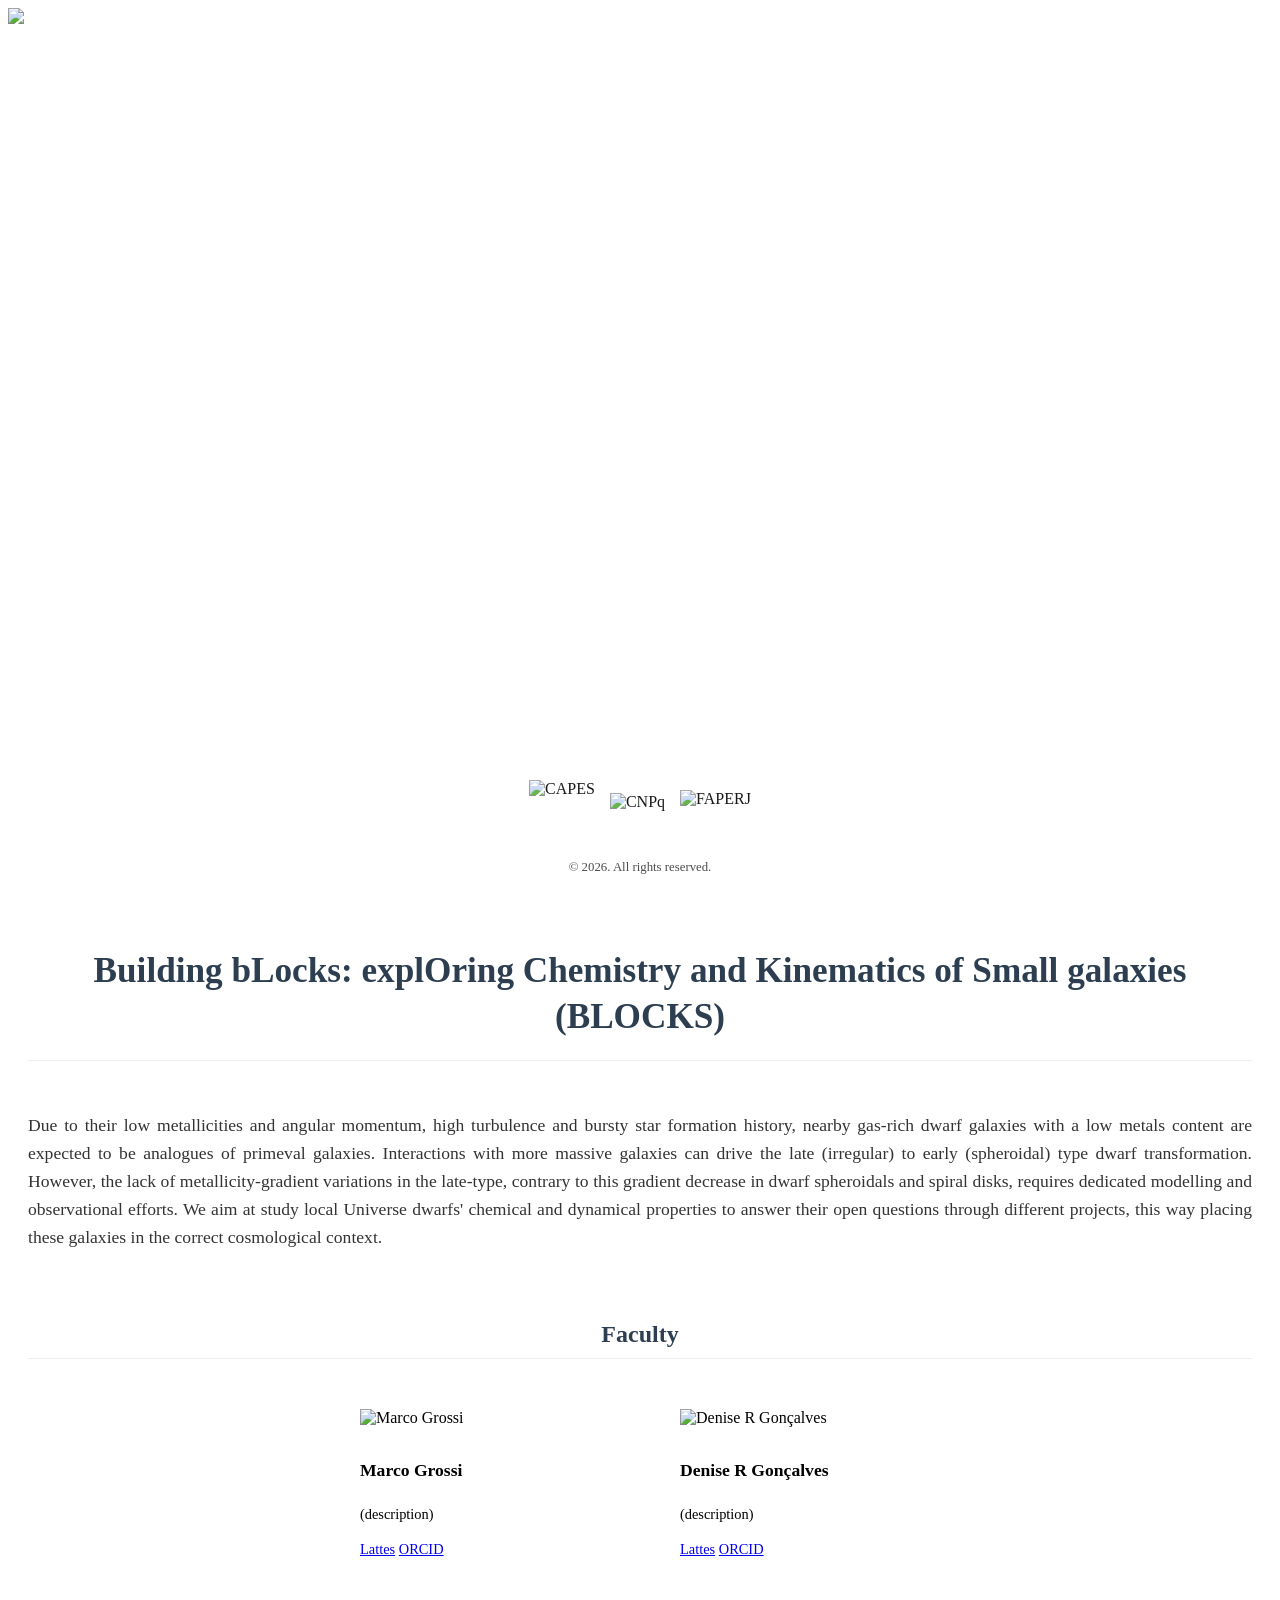
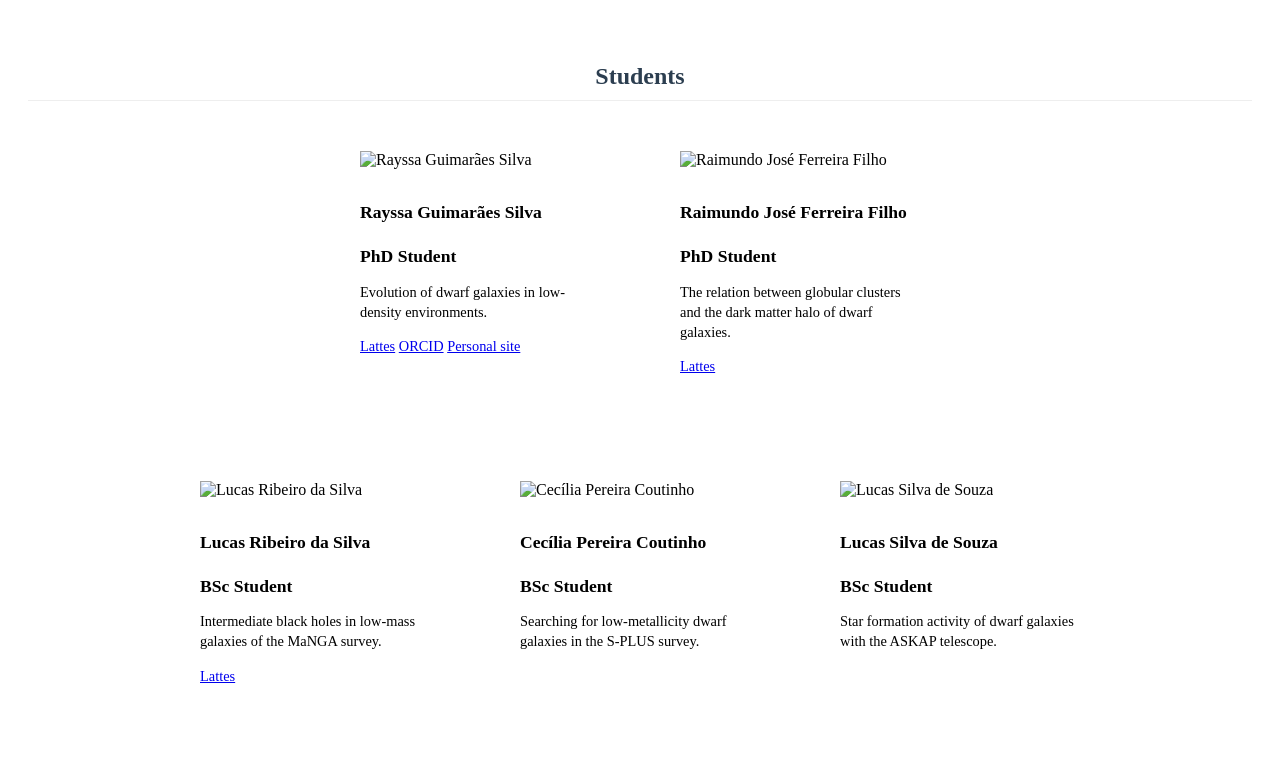
==== public/index.html @ 4dc5b3e9 "Altera relURL para absURL na sidebar" ====
<!DOCTYPE html>
<html xmlns="http://www.w3.org/1999/xhtml" xml:lang="en" lang="en">
<head><script src="/livereload.js?mindelay=10&amp;v=2&amp;port=1313&amp;path=livereload" data-no-instant defer></script>
  <link href="https://gmpg.org/xfn/11" rel="profile">
  <meta http-equiv="content-type" content="text/html; charset=utf-8">
  <meta name="generator" content="Hugo 0.123.7">

  
  <meta name="viewport" content="width=device-width, initial-scale=1.0">

  <title>BLOCKS</title>
  <meta name="description" content="The Dwarf Galaxies Group at the Valongo Observatory, Federal University of Rio de Janeiro." />

  
  <link rel="stylesheet" href="http://localhost:1313/css/print.css" media="print">
  
<link rel="stylesheet" href="http://localhost:1313/css/hyde-bundle.css">  <link rel="stylesheet" href="https://fonts.googleapis.com/css?family=Abril+Fatface|PT+Sans:400,400i,700">
<link href="https://fonts.googleapis.com/css2?family=Montserrat:wght@900&display=swap" rel="stylesheet">

  
  <link rel="apple-touch-icon-precomposed" sizes="144x144" href="http://localhost:1313/apple-touch-icon-144-precomposed.png">
  <link rel="shortcut icon" href="http://localhost:1313/aa.jpeg">

  
  <link href="http://localhost:1313/index.xml" rel="alternate" type="application/rss+xml" title="BLOCKS" />
  
</head>

  <body class="ufrj ">
  <style>
 
.sidebar-about a {
    text-decoration: none;
}

.sidebar-image {
    margin-bottom: 0px; 
}

.sidebar-about h1 {
    font-size: 1.8rem;
    font-weight: 800;
    margin-top: 0;
    margin-bottom: 12px;
    color: #ffffff;
}

.sidebar-about .lead {
    font-size: 0.95rem;
    line-height: 1.5;
    color: rgba(255, 255, 255, 0.7); 
    margin-bottom: 40px;
}

 
.sidebar-nav {
    list-style: none;
    padding: 0;
    margin: 0;
    display: flex;
    flex-direction: column;
    gap: 15px; 
}

.sidebar-nav a {
    display: block;
    color: #ffffff;
    font-size: 1.10rem; 
    font-weight: 500;
    letter-spacing: 0.5px;
    text-decoration: none;
    transition: all 0.2s ease-in-out;
}

.sidebar-nav a:hover {
    color: #e67e22; 
    transform: translateX(4px); 
}
</style>

<aside class="sidebar">
  <div class="container sidebar-sticky" style="display: flex; flex-direction: column; min-height: 100vh; justify-content: flex-start;">
    
    <div>
        
          <div class="sidebar-image">
            <img src="http://localhost:1313/images/b.jpeg" />
          </div>
        

        <div class="sidebar-about">
          <a href="http://localhost:1313/"><h1>BLOCKS</h1></a>
          <p class="lead">
           The Dwarf Galaxies Group at the Valongo Observatory, Federal University of Rio de Janeiro. 
          </p>
        </div>

        <nav>
          <ul class="sidebar-nav">
            <li><a href="http://localhost:1313/">Home</a> </li>
            <li><a href="http://localhost:1313/research/"> Research </a></li><li><a href="http://localhost:1313/publications/"> Publications &amp; Data </a></li><li><a href="http://localhost:1313/contact/"> Contact </a></li>
          </ul>
        </nav>
    </div>

    <div style="margin-top: auto; width: 100%; text-align: center; padding-bottom: 20px;">
        
        <p style="font-size: 0.65rem; color: rgba(255,255,255,0.5); text-transform: uppercase; margin-bottom: 15px; letter-spacing: 2px; border-top: 1px solid rgba(255,255,255,0.1); padding-top: 15px; margin-left: 10px; margin-right: 10px;">
            Support
        </p>
        
        <div style="display: flex; flex-direction: row; justify-content: center; align-items: center; gap: 15px; flex-wrap: nowrap;">
            
            <img src="http://localhost:1313/images/capes.png" alt="CAPES" 
                style="height: 60px; width: auto; opacity: 0.9;">

            <img src="http://localhost:1313/images/cnpq.png" alt="CNPq" 
                style="height: 35px; width: auto; opacity: 0.9;">

            <img src="http://localhost:1313/images/faperj.png" alt="FAPERJ" 
                style="height: 40px; width: auto; opacity: 0.9;">
                    </div>
      
        <p style="margin-top: 20px; font-size: 0.8rem; opacity: 0.7;">
            &copy; 2026. All rights reserved. 
        </p>
    </div>

  </div>
  
</aside>
    
    <main class="content container">
    
    <style>

.container, main.content {
    max-width: none !important; 
    width: auto !important;     
}

/* HOME */
.home-container {
    width: 100%; 
    max-width: 1600px; /* Igual à página de Research */
    margin: 0 auto;    
    padding: 0 20px;
    box-sizing: border-box;
    display: flex;
    flex-direction: column;
    align-items: center; 
}

/* TEXTO*/
.home-text {
    width: 100%; /* Permite que o texto vá de uma ponta à outra */
    text-align: justify; 
    font-size: 1.1rem; 
    line-height: 1.6; 
    color: #333; 
    margin: 0 auto 50px auto; 
}

/* ALINHAMENTO DOS TÍTULOS */
.home-container h1 {
    text-align: center;
    margin-top: 40px;
    margin-bottom: 50px;
    font-size: 2.2rem; 
    width: 100%;
    line-height: 1.3;
    color: #2c3e50;
    border-bottom: 1px solid #eee; 
    padding-bottom: 20px;
}

.home-container h2 {
    text-align: center;
    margin-bottom: 30px;
    width: 100%;
    border-bottom: 1px solid #eee; 
    padding-bottom: 10px;
    color: #2c3e50;
}
/* GRADE E AJUSTE DE ESCALA */
.profiles-grid {
    display: flex;
    flex-wrap: wrap;
    justify-content: center; 
    gap: 40px; 
    width: 100%;
    margin-bottom: 50px;
}

.profiles-grid > div {
    width: 280px !important; 
    max-width: 100% !important; 
    padding: 20px !important;
    box-sizing: border-box;
}

/* Tamanho das fotos */
.profiles-grid img {
    width: 130px !important;
    height: 130px !important;
    max-width: 100% !important;
    margin-bottom: 15px !important;
}

/* fonte dos nomes */
.profiles-grid h3,
.profiles-grid h4,
.profiles-grid strong {
    font-size: 1.1rem !important;
    margin-bottom: 8px !important;
}

/* fonte das descrições */
.profiles-grid p, 
.profiles-grid span,
.profiles-grid a {
    font-size: 0.9rem !important;
    line-height: 1.4 !important;
}


</style>
<div class="home-container">
<h1>Building bLocks: explOring Chemistry and Kinematics of Small galaxies <br> (BLOCKS)</h1>
<div class="home-text">
Due to their low metallicities and angular momentum, high turbulence and bursty star formation history, nearby gas-rich dwarf galaxies with a low metals content are expected to be analogues of primeval galaxies. Interactions with more massive galaxies can drive the late (irregular) to early (spheroidal) type dwarf transformation. However, the lack of metallicity-gradient variations in the late-type, contrary to this gradient decrease in dwarf spheroidals and spiral disks, requires dedicated modelling and observational efforts. We aim at study local Universe dwarfs' chemical and dynamical properties to answer their open questions through different projects, this way placing these galaxies in the correct cosmological context.
</div>
<h2>Faculty</h2>
<div class="profiles-grid">
<div class="profile-card">
  <img src="https://servicosweb.cnpq.br/wspessoa/servletrecuperafoto?tipo=1&amp;id=K8060167Y0" alt="Marco Grossi" class="profile-photo" />
  <div class="profile-info">
    <h3>Marco Grossi</h3>
    <h4></h4>
    <p>(description)</p>
    <p class="profile-links">
      
      <a href="https://lattes.cnpq.br/" target="_blank">Lattes</a>
      <a href="https://orcid.org/" target="_blank">ORCID</a>
      
    </p>
  </div>
</div>

<div class="profile-card">
  <img src="http://servicosweb.cnpq.br/wspessoa/servletrecuperafoto?tipo=1&amp;id=K4728416A1" alt="Denise R Gonçalves" class="profile-photo" />
  <div class="profile-info">
    <h3>Denise R Gonçalves</h3>
    <h4></h4>
    <p>(description)</p>
    <p class="profile-links">
      
      <a href="https://lattes.cnpq.br/" target="_blank">Lattes</a>
      <a href="https://orcid.org/" target="_blank">ORCID</a>
      
    </p>
  </div>
</div>

</div>
<h2>Students</h2>
<div class="profiles-grid">
  <div class="profile-card">
    <img src="http://servicosweb.cnpq.br/wspessoa/servletrecuperafoto?tipo=1&amp;id=K8144975Z3" alt="Rayssa Guimarães Silva" class="profile-photo" />
    <div class="profile-info">
      <h3>Rayssa Guimarães Silva</h3>
      <h4>PhD Student</h4>
      <p>Evolution of dwarf galaxies in low-density environments.</p>
      <p class="profile-links">
        
        <a href="https://lattes.cnpq.br/" target="_blank">Lattes</a>
        <a href="https://orcid.org/" target="_blank">ORCID</a>
        <a href="https://rayssags.github.io" target="_blank">Personal site</a>
      </p>
    </div>
  </div>

  <div class="profile-card">
    <img src="http://servicosweb.cnpq.br/wspessoa/servletrecuperafoto?tipo=1&amp;id=K1181249E7" alt="Raimundo José Ferreira Filho" class="profile-photo" />
    <div class="profile-info">
      <h3>Raimundo José Ferreira Filho</h3>
      <h4>PhD Student</h4>
      <p>The relation between globular clusters and the dark matter halo of dwarf galaxies.</p>
      <p class="profile-links">
        
        <a href="https://lattes.cnpq.br/3768018041447676" target="_blank">Lattes</a>
        
        
      </p>
    </div>
  </div>

</div>
<div class="profiles-grid">
  <div class="profile-card">
    <img src="http://servicosweb.cnpq.br/wspessoa/servletrecuperafoto?tipo=1&amp;id=K1131515Z8" alt="Lucas Ribeiro da Silva" class="profile-photo" />
    <div class="profile-info">
      <h3>Lucas Ribeiro da Silva</h3>
      <h4>BSc Student</h4>
      <p>Intermediate black holes in low-mass galaxies of the MaNGA survey.</p>
      <p class="profile-links">
        
        <a href="https://lattes.cnpq.br/0601908903616454" target="_blank">Lattes</a>
        
        
      </p>
    </div>
  </div>

  <div class="profile-card">
    <img src="http://servicosweb.cnpq.br/wspessoa/servletrecuperafoto?tipo=1&amp;id=K1193019T3" alt="Cecília Pereira Coutinho" class="profile-photo" />
    <div class="profile-info">
      <h3>Cecília Pereira Coutinho</h3>
      <h4>BSc Student</h4>
      <p>Searching for low-metallicity dwarf galaxies in the S-PLUS survey.</p>
      <p class="profile-links">
        
        
        
        
      </p>
    </div>
  </div>

  <div class="profile-card">
    <img src="" alt="Lucas Silva de Souza" class="profile-photo" />
    <div class="profile-info">
      <h3>Lucas Silva de Souza</h3>
      <h4>BSc Student</h4>
      <p>Star formation activity of dwarf galaxies with the ASKAP telescope.</p>
      <p class="profile-links">
        
        
        
        
      </p>
    </div>
  </div>

</div>
</div>

    </main>

    
  </body>
</html>
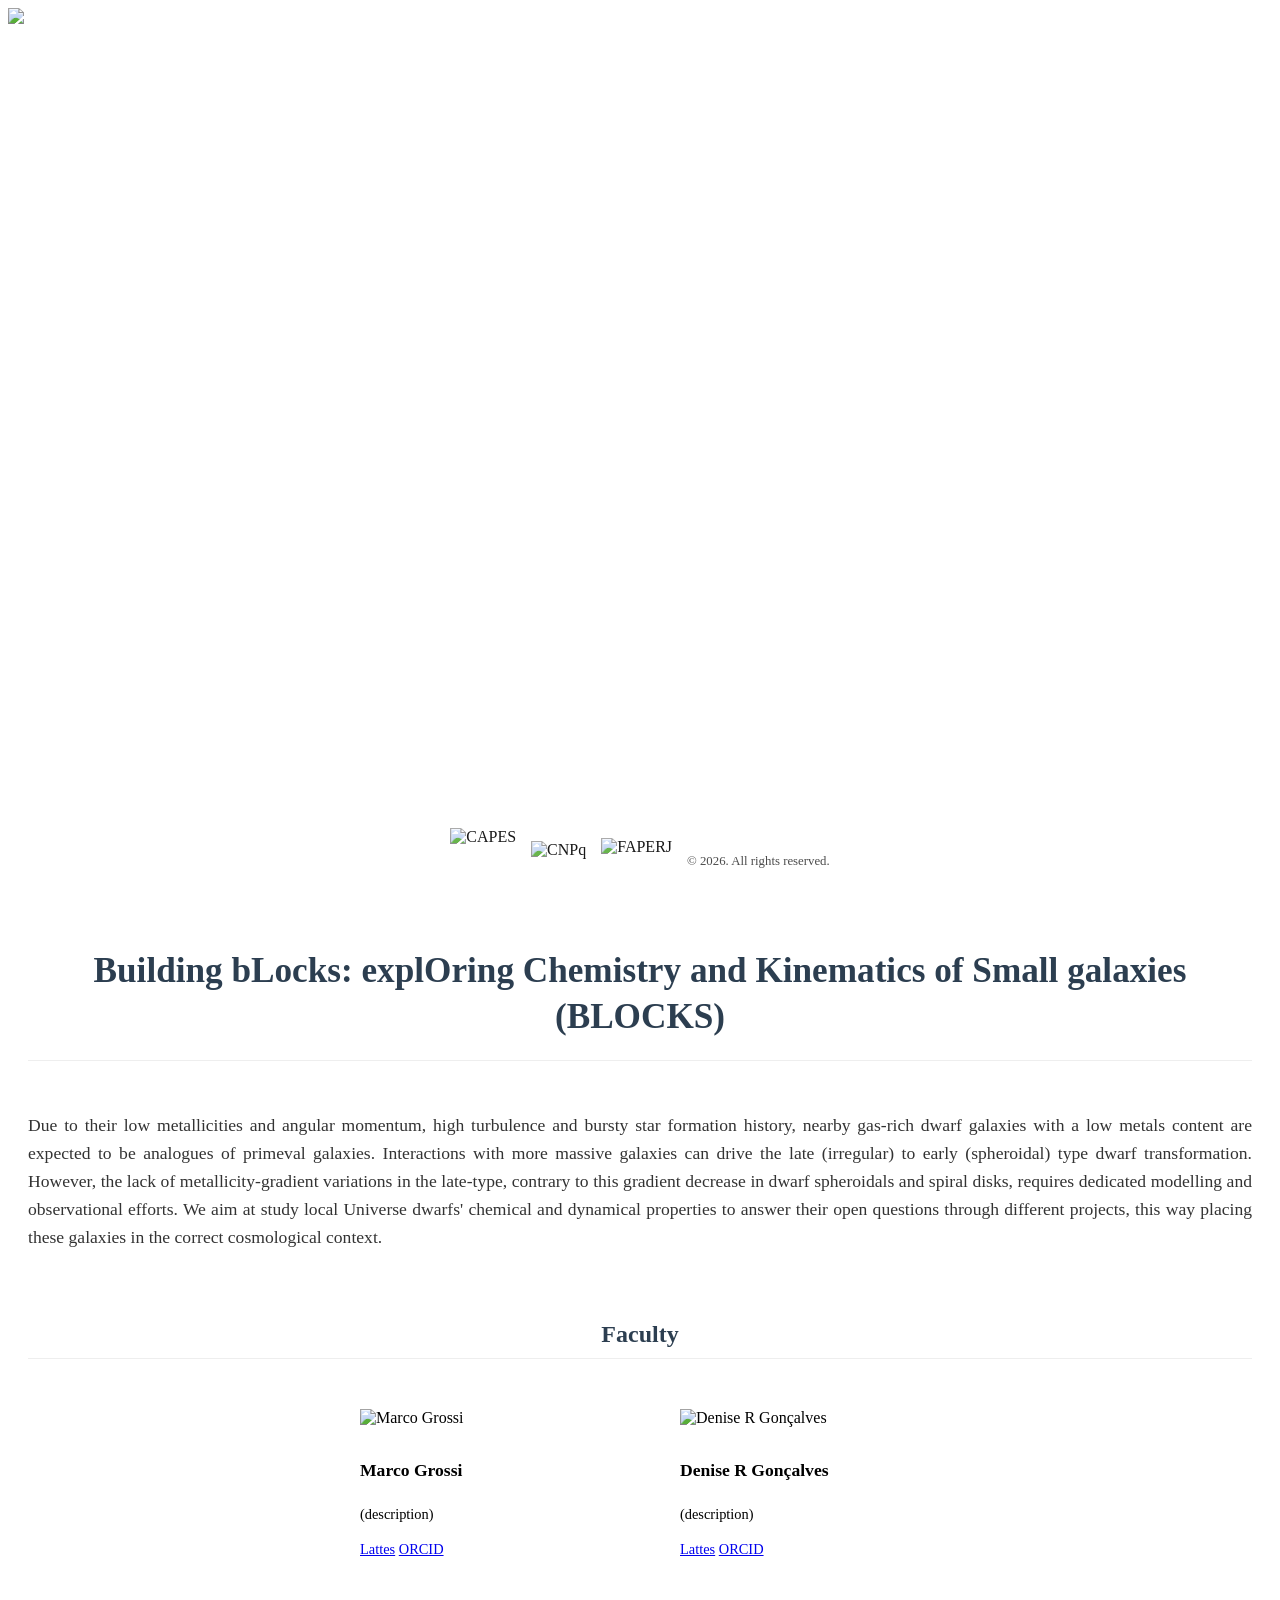
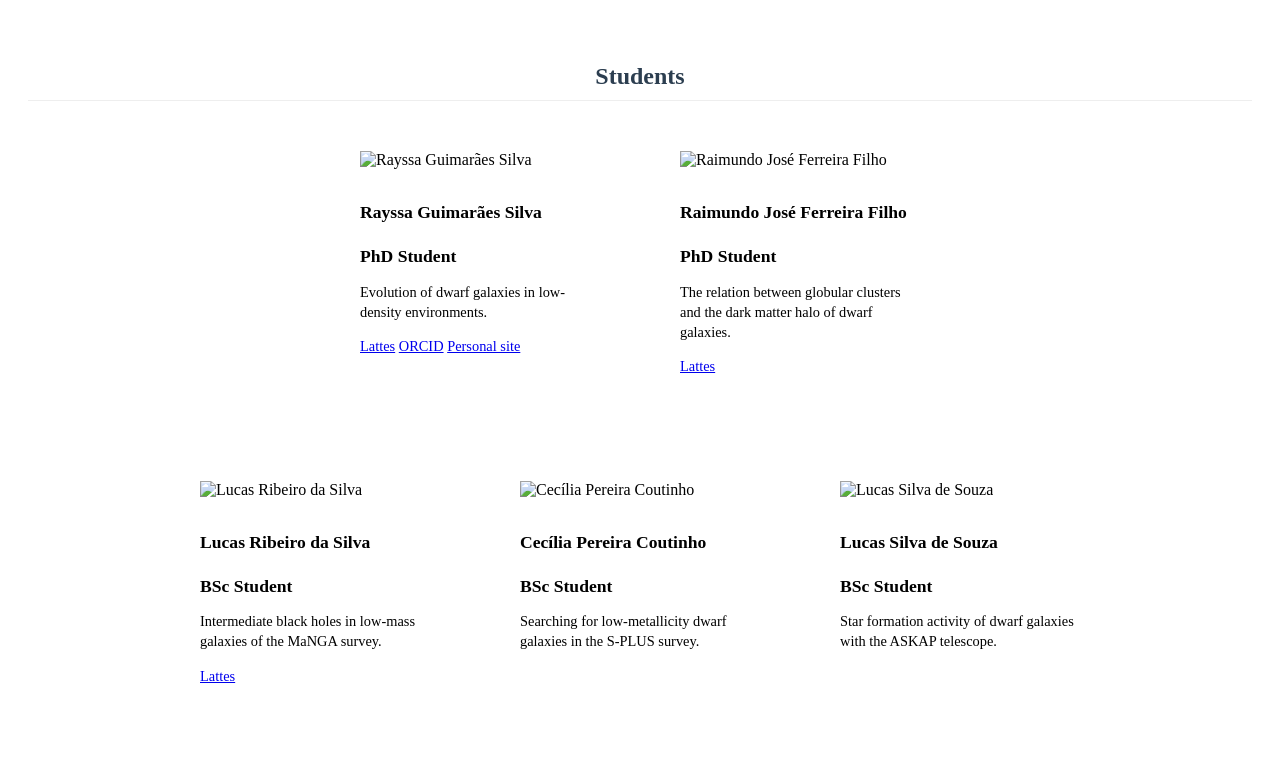
==== commit 78f2f91f: "Padroniza caminhos das imagens da sidebar com barra inicial e relURL" ====
--- a/public/index.html
+++ b/public/index.html
@@ -111,15 +111,14 @@
         
         <div style="display: flex; flex-direction: row; justify-content: center; align-items: center; gap: 15px; flex-wrap: nowrap;">
             
-            <img src="http://localhost:1313/images/capes.png" alt="CAPES" 
-                style="height: 60px; width: auto; opacity: 0.9;">
-
-            <img src="http://localhost:1313/images/cnpq.png" alt="CNPq" 
-                style="height: 35px; width: auto; opacity: 0.9;">
-
-            <img src="http://localhost:1313/images/faperj.png" alt="FAPERJ" 
-                style="height: 40px; width: auto; opacity: 0.9;">
-                    </div>
+        <img src="http://localhost:1313/images/capes.png" alt="CAPES" 
+            style="height: 60px; width: auto; opacity: 0.9;">
+
+        <img src="http://localhost:1313/images/cnpq.png" alt="CNPq" 
+            style="height: 35px; width: auto; opacity: 0.9;">
+
+        <img src="http://localhost:1313/images/faperj.png" alt="FAPERJ" 
+            style="height: 40px; width: auto; opacity: 0.9;">
       
         <p style="margin-top: 20px; font-size: 0.8rem; opacity: 0.7;">
             &copy; 2026. All rights reserved. 
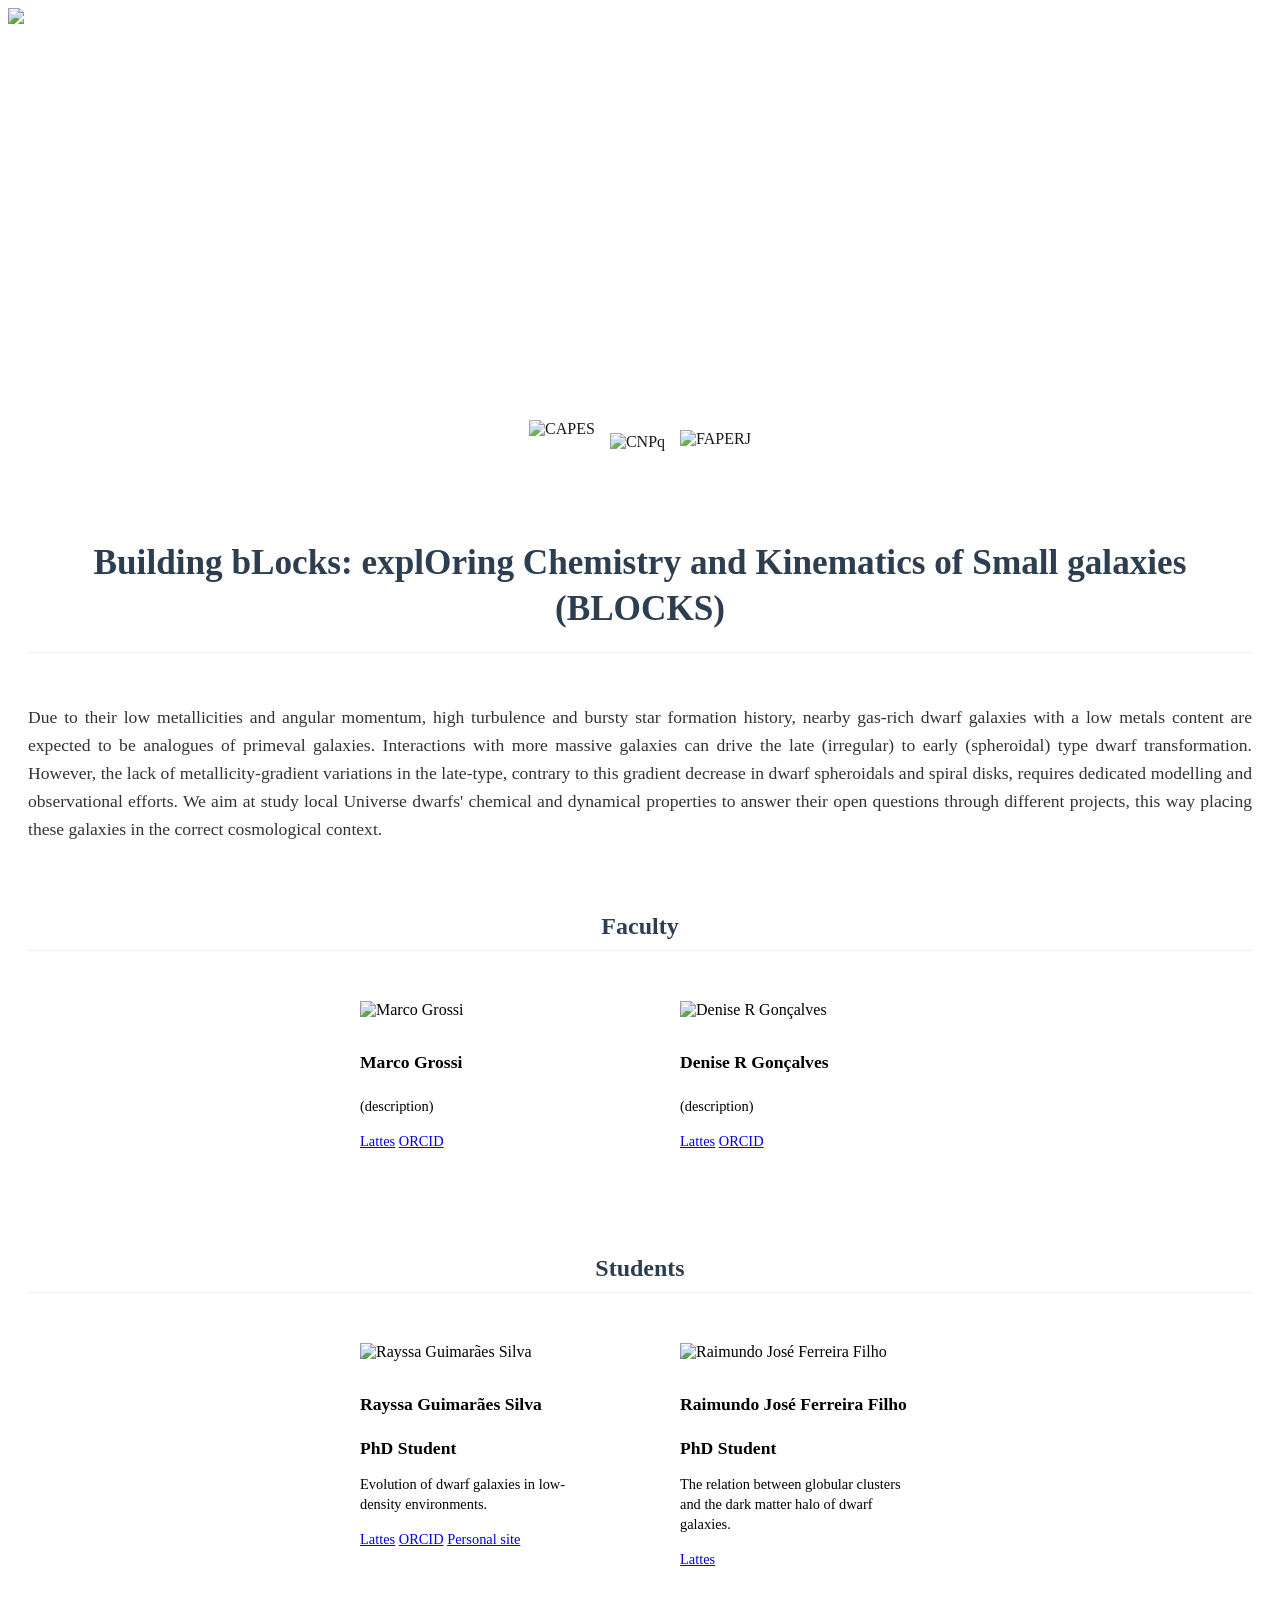
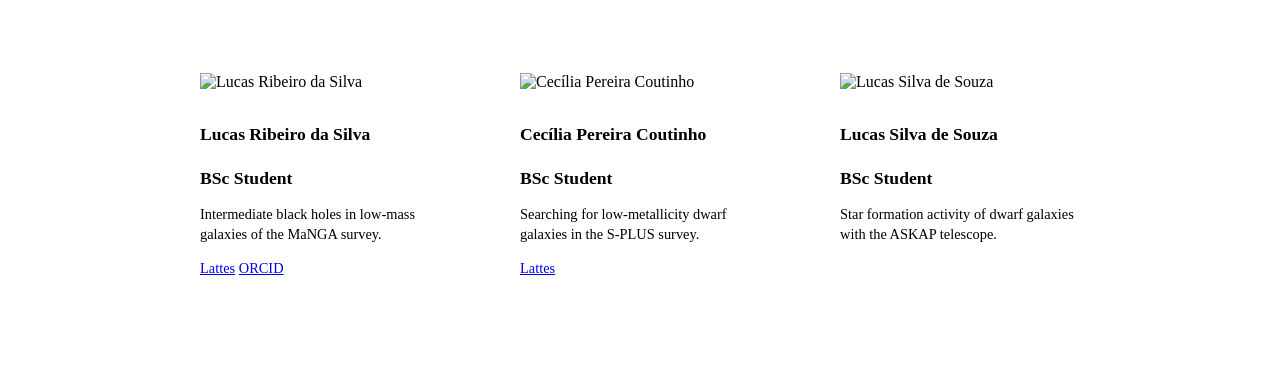
==== commit 2cffc68c: "Ajusta margem do bloco de suporte na barra lateral" ====
--- a/public/index.html
+++ b/public/index.html
@@ -79,7 +79,8 @@
 </style>
 
 <aside class="sidebar">
-  <div class="container sidebar-sticky" style="display: flex; flex-direction: column; min-height: 100vh; justify-content: flex-start;">
+  <div class="container sidebar-sticky" style="display: flex; flex-direction: column;">
+    
     
     <div>
         
@@ -103,7 +104,7 @@
         </nav>
     </div>
 
-    <div style="margin-top: auto; width: 100%; text-align: center; padding-bottom: 20px;">
+    <div style="width: 100%; text-align: center; margin-top: 100px; padding-bottom: 20px;">
         
         <p style="font-size: 0.65rem; color: rgba(255,255,255,0.5); text-transform: uppercase; margin-bottom: 15px; letter-spacing: 2px; border-top: 1px solid rgba(255,255,255,0.1); padding-top: 15px; margin-left: 10px; margin-right: 10px;">
             Support
@@ -111,22 +112,18 @@
         
         <div style="display: flex; flex-direction: row; justify-content: center; align-items: center; gap: 15px; flex-wrap: nowrap;">
             
-        <img src="http://localhost:1313/images/capes.png" alt="CAPES" 
-            style="height: 60px; width: auto; opacity: 0.9;">
-
-        <img src="http://localhost:1313/images/cnpq.png" alt="CNPq" 
-            style="height: 35px; width: auto; opacity: 0.9;">
-
-        <img src="http://localhost:1313/images/faperj.png" alt="FAPERJ" 
-            style="height: 40px; width: auto; opacity: 0.9;">
-      
-        <p style="margin-top: 20px; font-size: 0.8rem; opacity: 0.7;">
-            &copy; 2026. All rights reserved. 
-        </p>
-    </div>
-
-  </div>
-  
+            <img src="http://localhost:1313/images/capes.png" alt="CAPES" 
+                style="height: 60px; width: auto; opacity: 0.9;">
+
+            <img src="http://localhost:1313/images/cnpq.png" alt="CNPq" 
+                style="height: 35px; width: auto; opacity: 0.9;">
+
+            <img src="http://localhost:1313/images/faperj.png" alt="FAPERJ" 
+                style="height: 40px; width: auto; opacity: 0.9;">
+        </div>
+    </div>
+
+  </div>
 </aside>
     
     <main class="content container">
@@ -272,8 +269,8 @@
       <p>Evolution of dwarf galaxies in low-density environments.</p>
       <p class="profile-links">
         
-        <a href="https://lattes.cnpq.br/" target="_blank">Lattes</a>
-        <a href="https://orcid.org/" target="_blank">ORCID</a>
+        <a href="http://lattes.cnpq.br/7456987747174994" target="_blank">Lattes</a>
+        <a href="https://orcid.org/0000-0003-0634-7710" target="_blank">ORCID</a>
         <a href="https://rayssags.github.io" target="_blank">Personal site</a>
       </p>
     </div>
@@ -305,7 +302,7 @@
       <p class="profile-links">
         
         <a href="https://lattes.cnpq.br/0601908903616454" target="_blank">Lattes</a>
-        
+        <a href="https://orcid.org/0009-0007-7133-1404" target="_blank">ORCID</a>
         
       </p>
     </div>
@@ -319,7 +316,7 @@
       <p>Searching for low-metallicity dwarf galaxies in the S-PLUS survey.</p>
       <p class="profile-links">
         
-        
+        <a href="http://lattes.cnpq.br/0735358372203222" target="_blank">Lattes</a>
         
         
       </p>
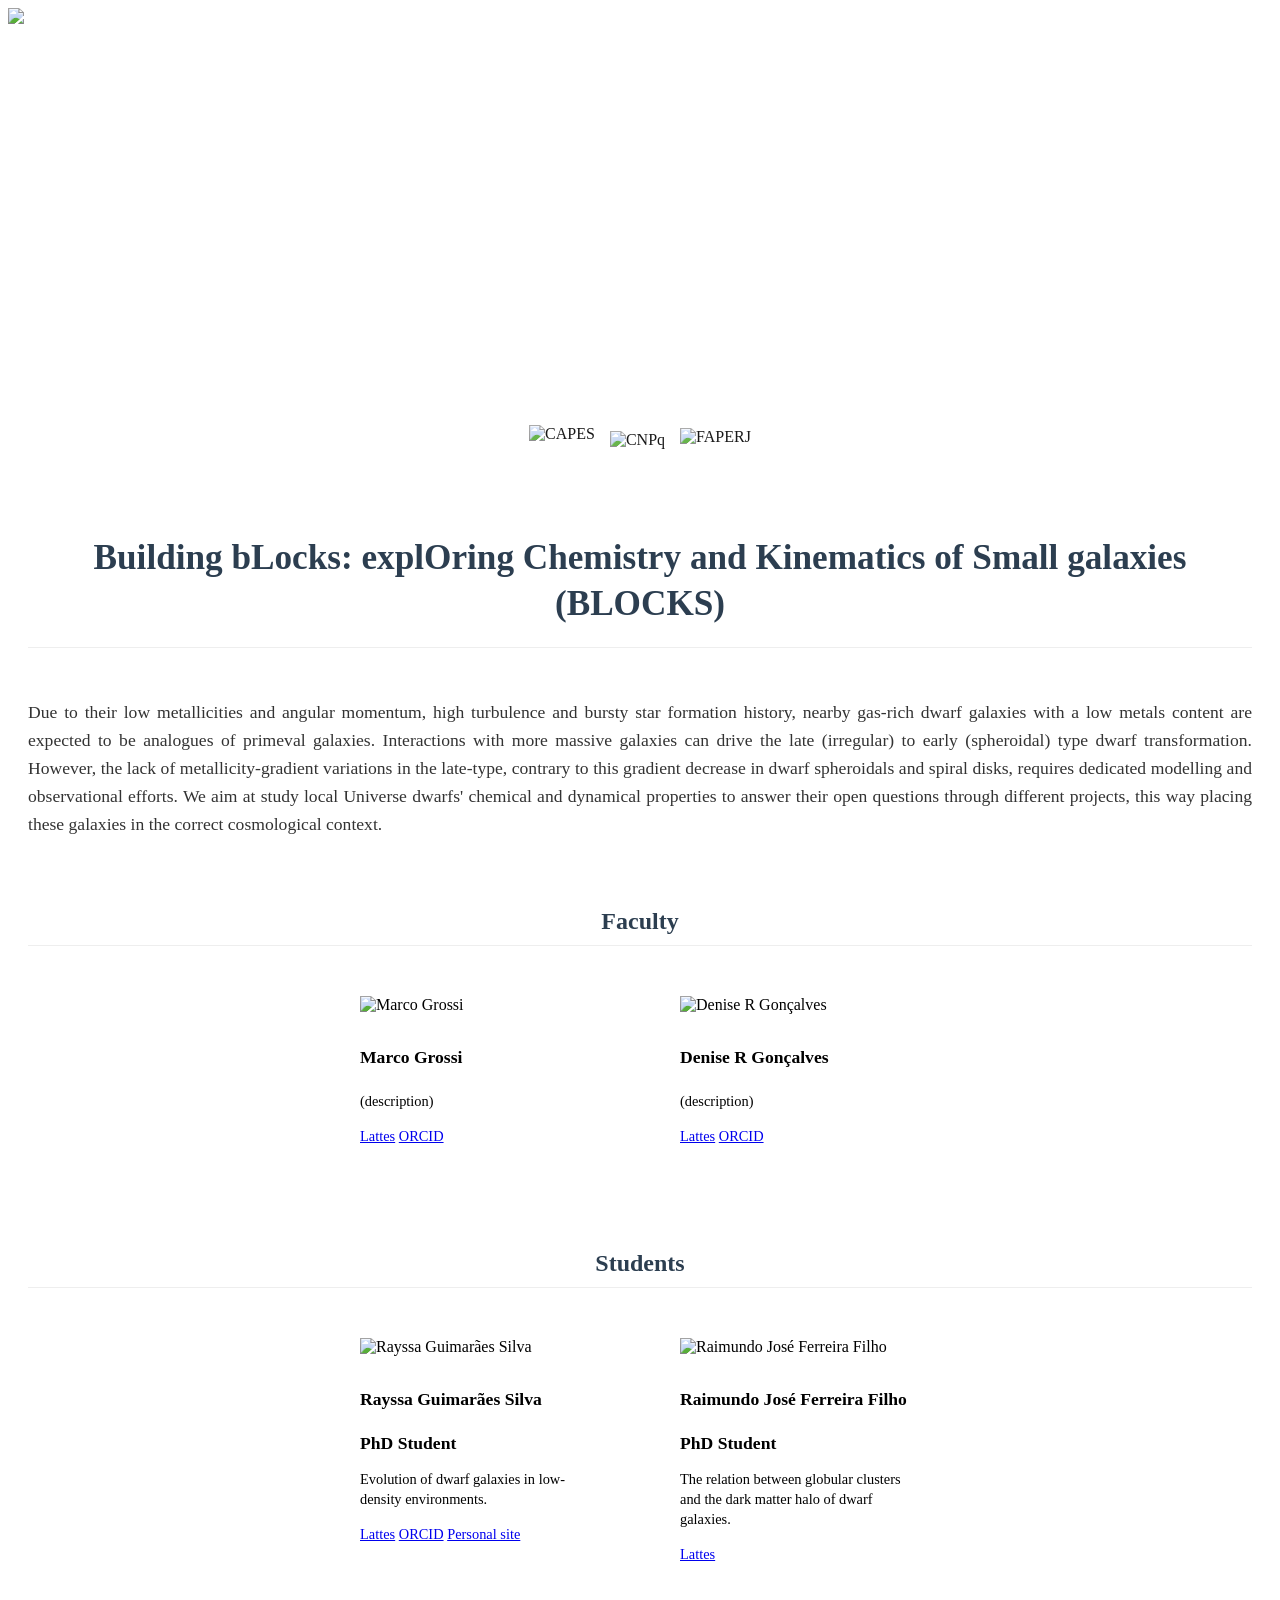
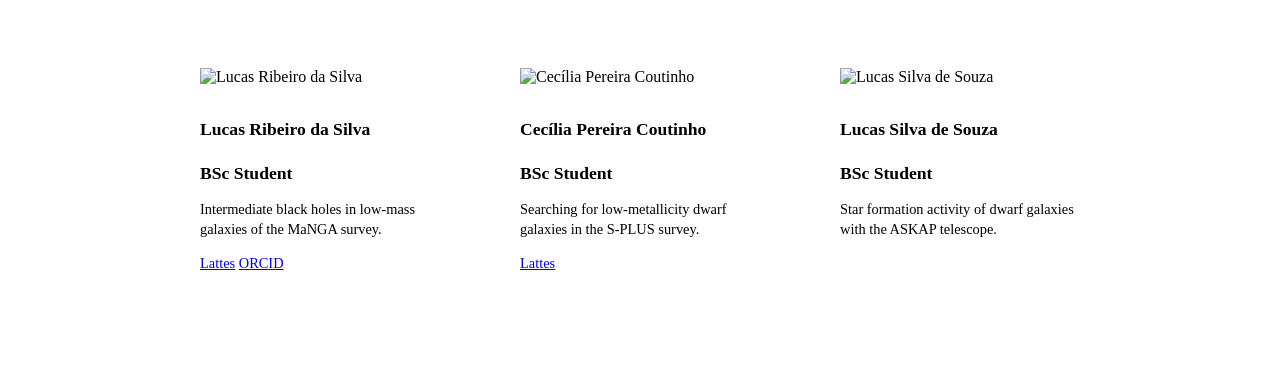
==== commit 224414d1: "Centraliza logos e uniformiza tamanhos na sidebar" ====
--- a/public/index.html
+++ b/public/index.html
@@ -106,20 +106,21 @@
 
     <div style="width: 100%; text-align: center; margin-top: 100px; padding-bottom: 20px;">
         
-        <p style="font-size: 0.65rem; color: rgba(255,255,255,0.5); text-transform: uppercase; margin-bottom: 15px; letter-spacing: 2px; border-top: 1px solid rgba(255,255,255,0.1); padding-top: 15px; margin-left: 10px; margin-right: 10px;">
+        <p style="font-size: 0.65rem; color: rgba(255,255,255,0.5); text-transform: uppercase; margin-bottom: 20px; letter-spacing: 2px; border-top: 1px solid rgba(255,255,255,0.1); padding-top: 15px; margin-left: auto; margin-right: auto; width: 80%;">
             Support
         </p>
         
-        <div style="display: flex; flex-direction: row; justify-content: center; align-items: center; gap: 15px; flex-wrap: nowrap;">
+        
+        <div style="display: flex; flex-direction: row; justify-content: center; align-items: center; gap: 15px; flex-wrap: nowrap; width: 100%; margin: 0 auto; padding: 0;">
             
             <img src="http://localhost:1313/images/capes.png" alt="CAPES" 
-                style="height: 60px; width: auto; opacity: 0.9;">
+                style="height: 50px; width: auto; object-fit: contain; opacity: 0.9; margin: 0;">
 
             <img src="http://localhost:1313/images/cnpq.png" alt="CNPq" 
-                style="height: 35px; width: auto; opacity: 0.9;">
+                style="height: 38px; width: auto; object-fit: contain; opacity: 0.9; margin: 0;">
 
             <img src="http://localhost:1313/images/faperj.png" alt="FAPERJ" 
-                style="height: 40px; width: auto; opacity: 0.9;">
+                style="height: 45px; width: auto; object-fit: contain; opacity: 0.9; margin: 0;">
         </div>
     </div>
 
@@ -236,8 +237,8 @@
     <p>(description)</p>
     <p class="profile-links">
       
-      <a href="https://lattes.cnpq.br/" target="_blank">Lattes</a>
-      <a href="https://orcid.org/" target="_blank">ORCID</a>
+      <a href="http://lattes.cnpq.br/5045749106134155" target="_blank">Lattes</a>
+      <a href="https://orcid.org/0000-0003-4675-3246" target="_blank">ORCID</a>
       
     </p>
   </div>
@@ -251,8 +252,8 @@
     <p>(description)</p>
     <p class="profile-links">
       
-      <a href="https://lattes.cnpq.br/" target="_blank">Lattes</a>
-      <a href="https://orcid.org/" target="_blank">ORCID</a>
+      <a href="http://lattes.cnpq.br/3999930062282877" target="_blank">Lattes</a>
+      <a href="https://orcid.org/0000-0001-9388-7146" target="_blank">ORCID</a>
       
     </p>
   </div>
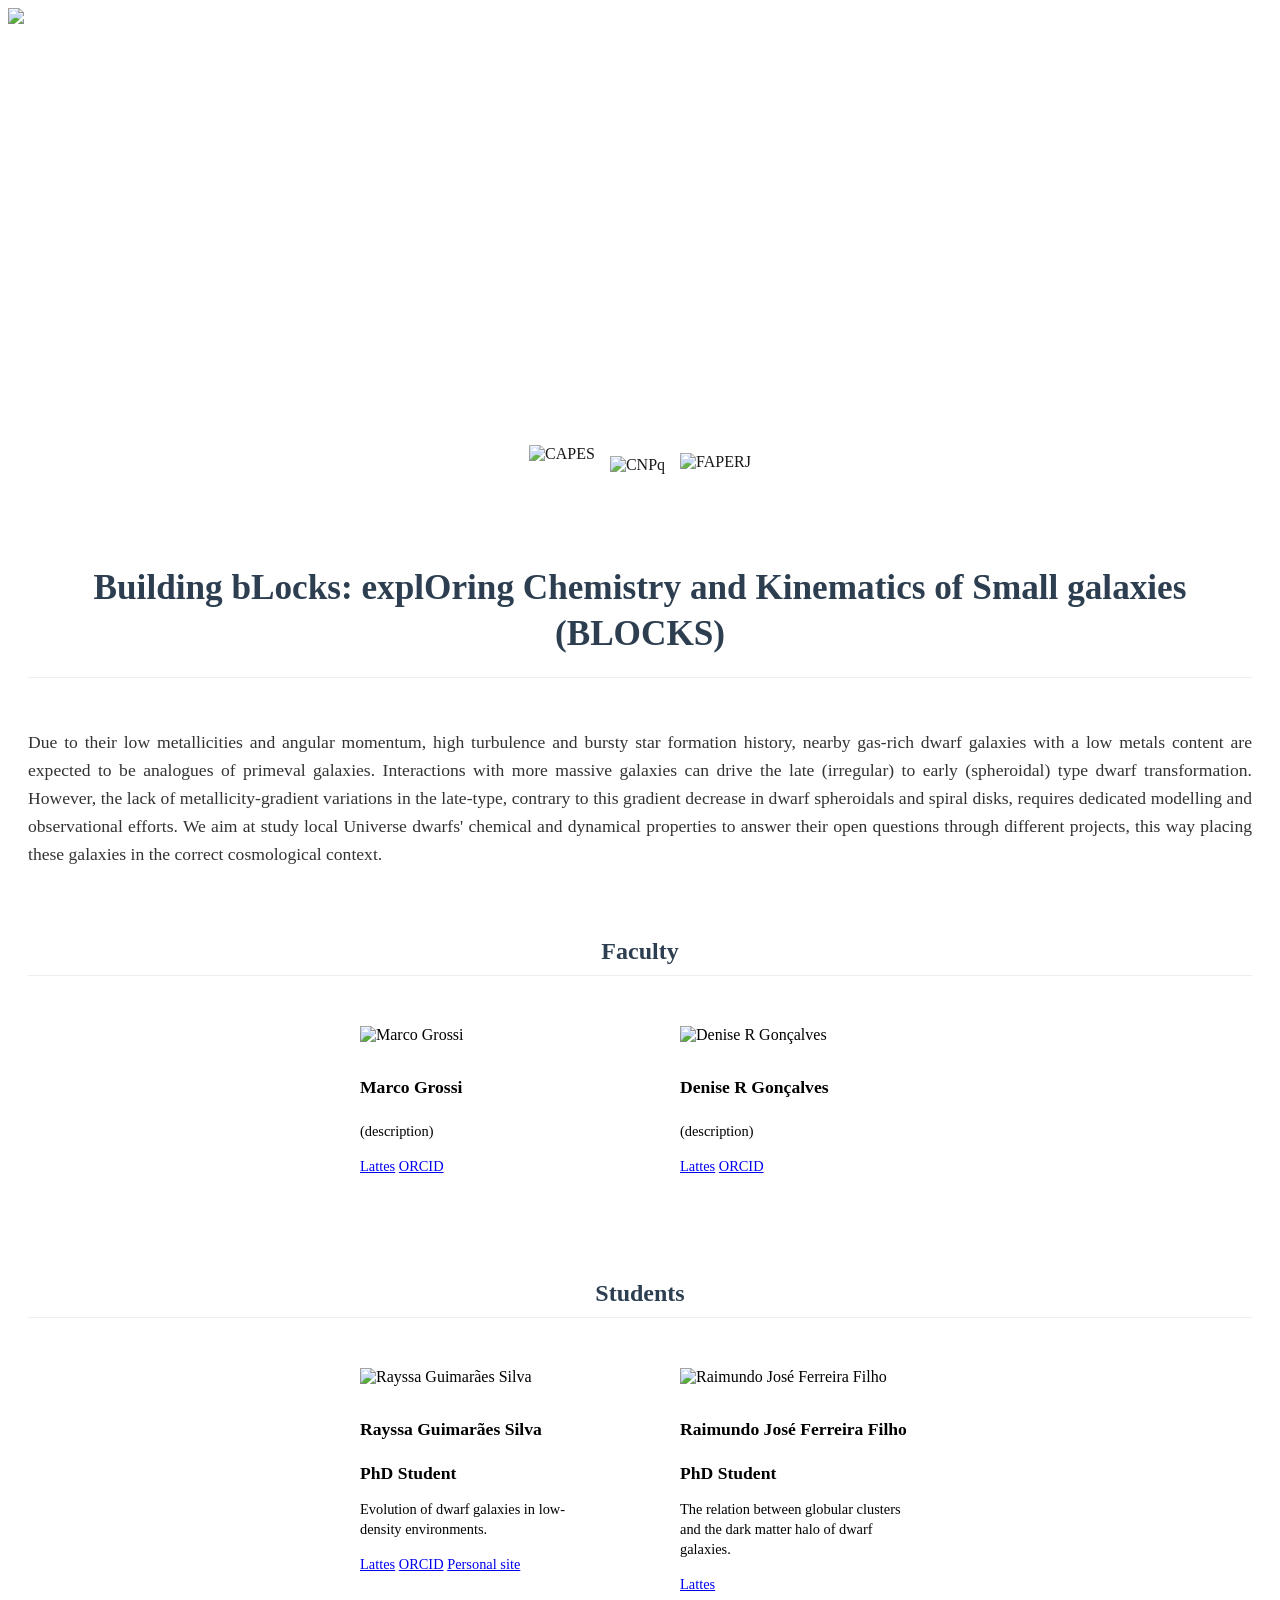
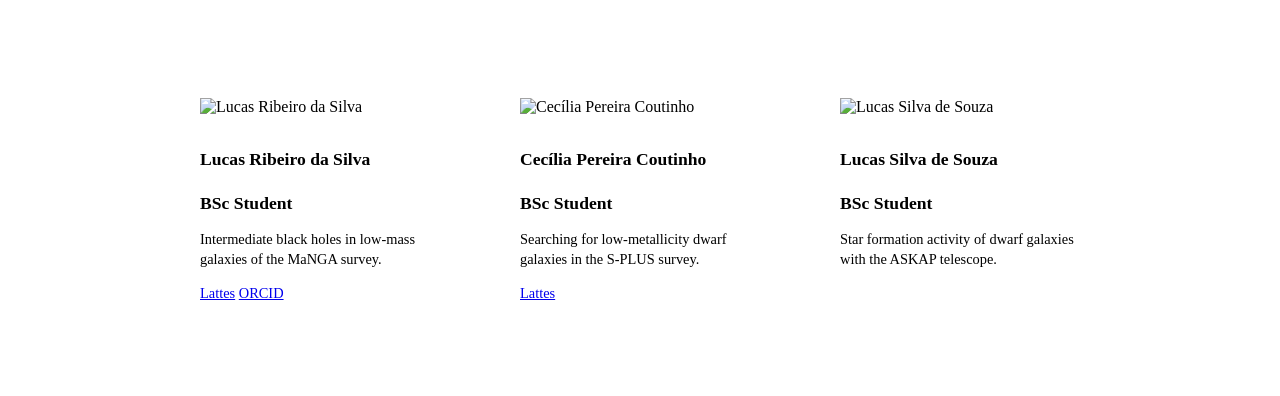
==== commit 9dfd000f: "Ajusta altura do flex container subtraindo paddings para evitar corte" ====
--- a/public/index.html
+++ b/public/index.html
@@ -18,8 +18,8 @@
 <link href="https://fonts.googleapis.com/css2?family=Montserrat:wght@900&display=swap" rel="stylesheet">
 
   
-  <link rel="apple-touch-icon-precomposed" sizes="144x144" href="http://localhost:1313/apple-touch-icon-144-precomposed.png">
-  <link rel="shortcut icon" href="http://localhost:1313/aa.jpeg">
+  <link rel="apple-touch-icon-precomposed" sizes="144x144" href="http://localhost:1313/apple-touch-icon-144-precomposed.png?v=2">
+  <link rel="shortcut icon" href="http://localhost:1313/aa.jpeg?v=2">
 
   
   <link href="http://localhost:1313/index.xml" rel="alternate" type="application/rss+xml" title="BLOCKS" />
@@ -106,7 +106,7 @@
 
     <div style="width: 100%; text-align: center; margin-top: 100px; padding-bottom: 20px;">
         
-        <p style="font-size: 0.65rem; color: rgba(255,255,255,0.5); text-transform: uppercase; margin-bottom: 20px; letter-spacing: 2px; border-top: 1px solid rgba(255,255,255,0.1); padding-top: 15px; margin-left: auto; margin-right: auto; width: 80%;">
+        <p style="font-size: 0.65rem; color: rgba(255,255,255,0.5); text-transform: uppercase; margin-bottom: 40px; letter-spacing: 2px; border-top: 1px solid rgba(255,255,255,0.1); padding-top: 15px; margin-left: auto; margin-right: auto; width: 80%;">
             Support
         </p>
         
@@ -114,7 +114,7 @@
         <div style="display: flex; flex-direction: row; justify-content: center; align-items: center; gap: 15px; flex-wrap: nowrap; width: 100%; margin: 0 auto; padding: 0;">
             
             <img src="http://localhost:1313/images/capes.png" alt="CAPES" 
-                style="height: 50px; width: auto; object-fit: contain; opacity: 0.9; margin: 0;">
+                style="height: 60px; width: auto; object-fit: contain; opacity: 0.9; margin: 0;">
 
             <img src="http://localhost:1313/images/cnpq.png" alt="CNPq" 
                 style="height: 38px; width: auto; object-fit: contain; opacity: 0.9; margin: 0;">
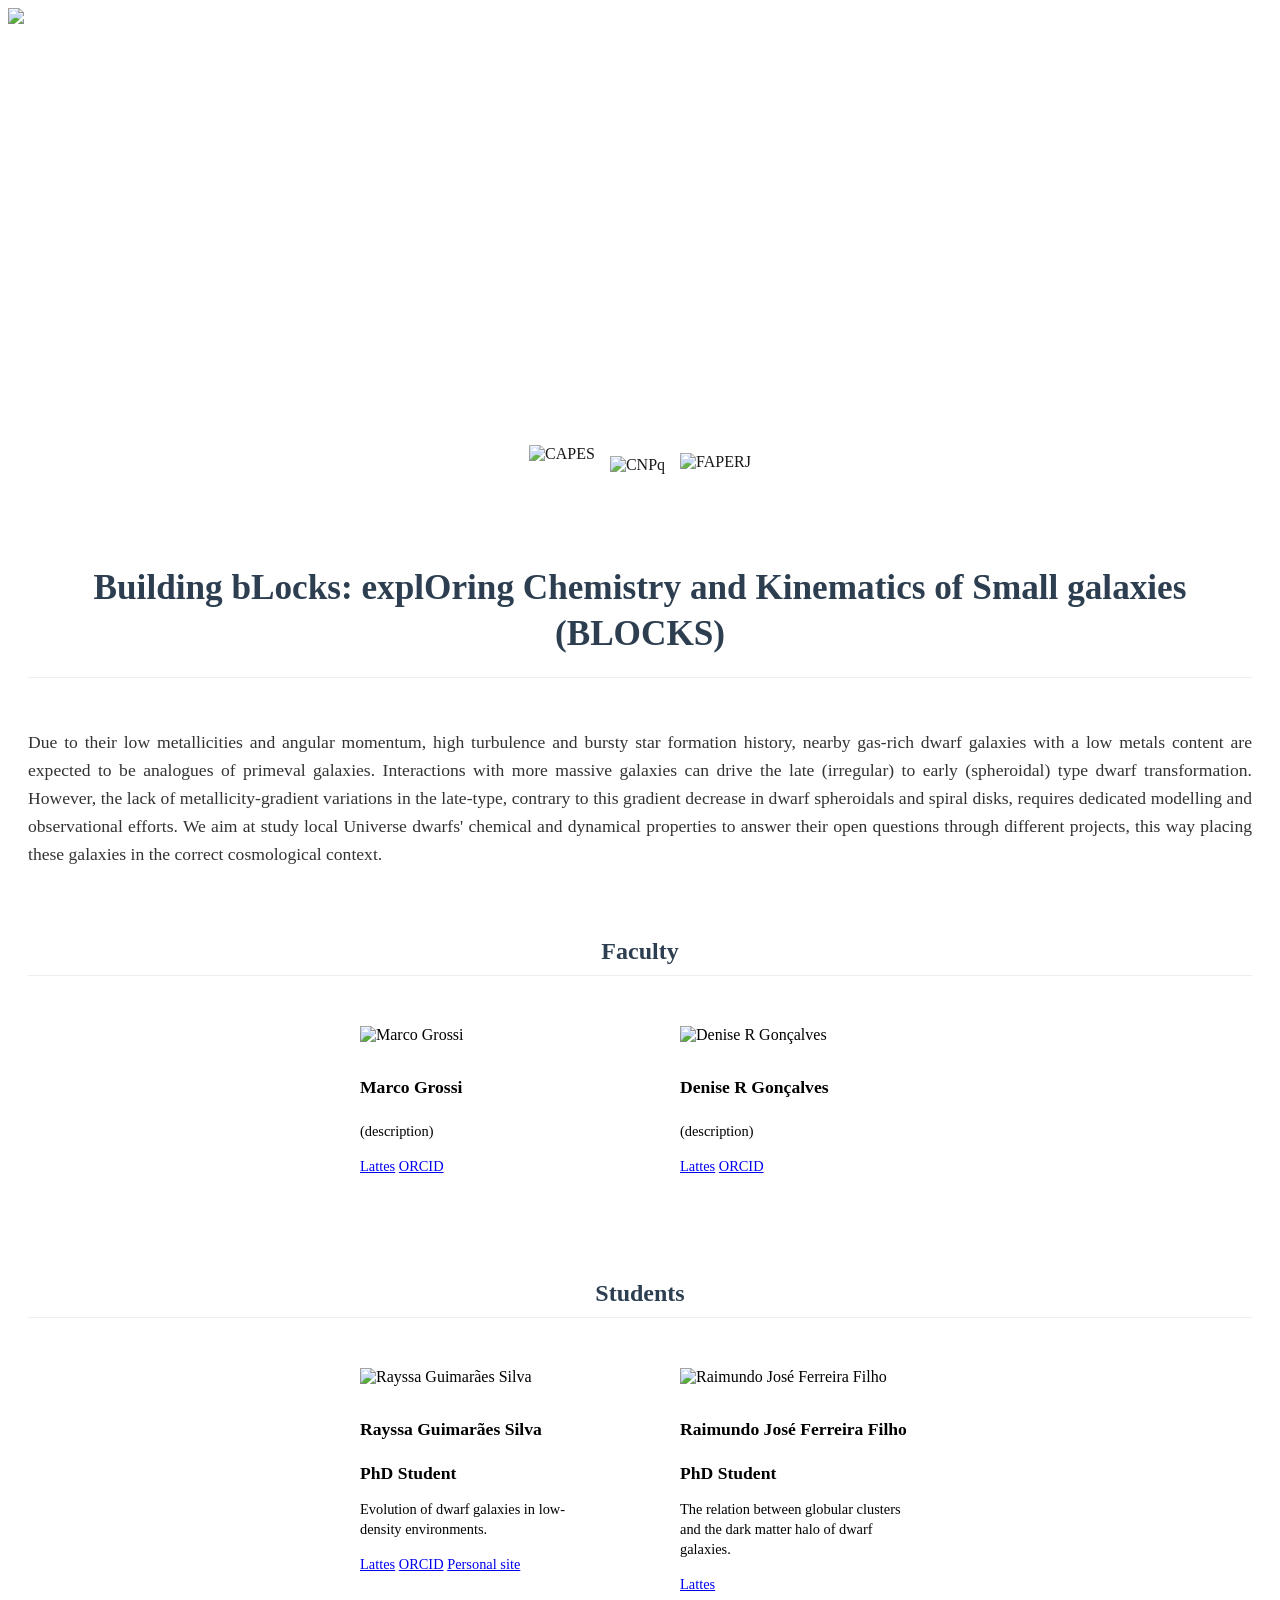
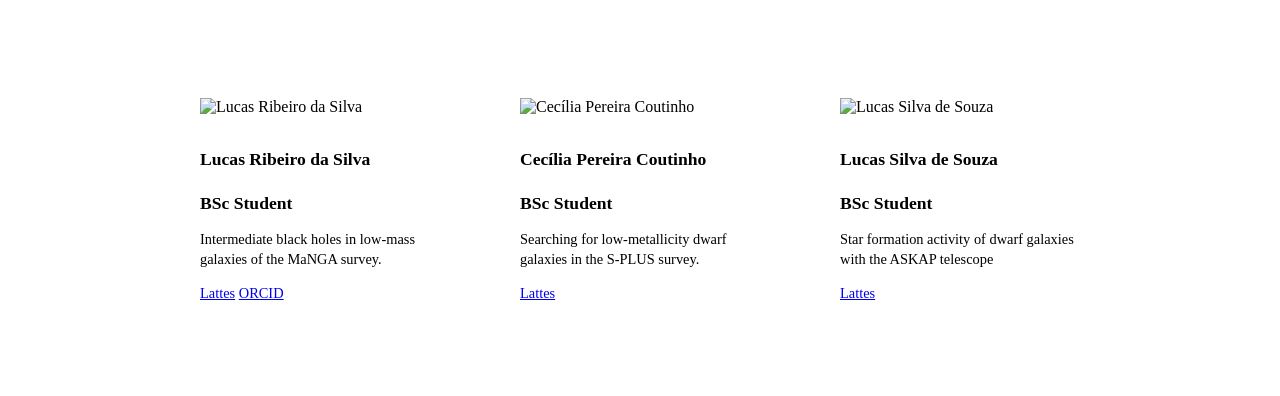
==== commit 6c034ca4: "Ajuste lattes" ====
--- a/public/index.html
+++ b/public/index.html
@@ -5,7 +5,7 @@
   <meta http-equiv="content-type" content="text/html; charset=utf-8">
   <meta name="generator" content="Hugo 0.123.7">
 
-  
+
   <meta name="viewport" content="width=device-width, initial-scale=1.0">
 
   <title>BLOCKS</title>
@@ -17,11 +17,11 @@
 <link rel="stylesheet" href="http://localhost:1313/css/hyde-bundle.css">  <link rel="stylesheet" href="https://fonts.googleapis.com/css?family=Abril+Fatface|PT+Sans:400,400i,700">
 <link href="https://fonts.googleapis.com/css2?family=Montserrat:wght@900&display=swap" rel="stylesheet">
 
-  
+
+
   <link rel="apple-touch-icon-precomposed" sizes="144x144" href="http://localhost:1313/apple-touch-icon-144-precomposed.png?v=2">
   <link rel="shortcut icon" href="http://localhost:1313/aa.jpeg?v=2">
 
-  
   <link href="http://localhost:1313/index.xml" rel="alternate" type="application/rss+xml" title="BLOCKS" />
   
 </head>
@@ -109,7 +109,6 @@
         <p style="font-size: 0.65rem; color: rgba(255,255,255,0.5); text-transform: uppercase; margin-bottom: 40px; letter-spacing: 2px; border-top: 1px solid rgba(255,255,255,0.1); padding-top: 15px; margin-left: auto; margin-right: auto; width: 80%;">
             Support
         </p>
-        
         
         <div style="display: flex; flex-direction: row; justify-content: center; align-items: center; gap: 15px; flex-wrap: nowrap; width: 100%; margin: 0 auto; padding: 0;">
             
@@ -325,14 +324,14 @@
   </div>
 
   <div class="profile-card">
-    <img src="" alt="Lucas Silva de Souza" class="profile-photo" />
+    <img src="https://servicosweb.cnpq.br/wspessoa/servletrecuperafoto?tipo=1&amp;id=K1144007J7" alt="Lucas Silva de Souza" class="profile-photo" />
     <div class="profile-info">
       <h3>Lucas Silva de Souza</h3>
       <h4>BSc Student</h4>
-      <p>Star formation activity of dwarf galaxies with the ASKAP telescope.</p>
-      <p class="profile-links">
-        
-        
+      <p>Star formation activity of dwarf galaxies with the ASKAP telescope</p>
+      <p class="profile-links">
+        
+        <a href="https://lattes.cnpq.br/9385844526550776" target="_blank">Lattes</a>
         
         
       </p>
